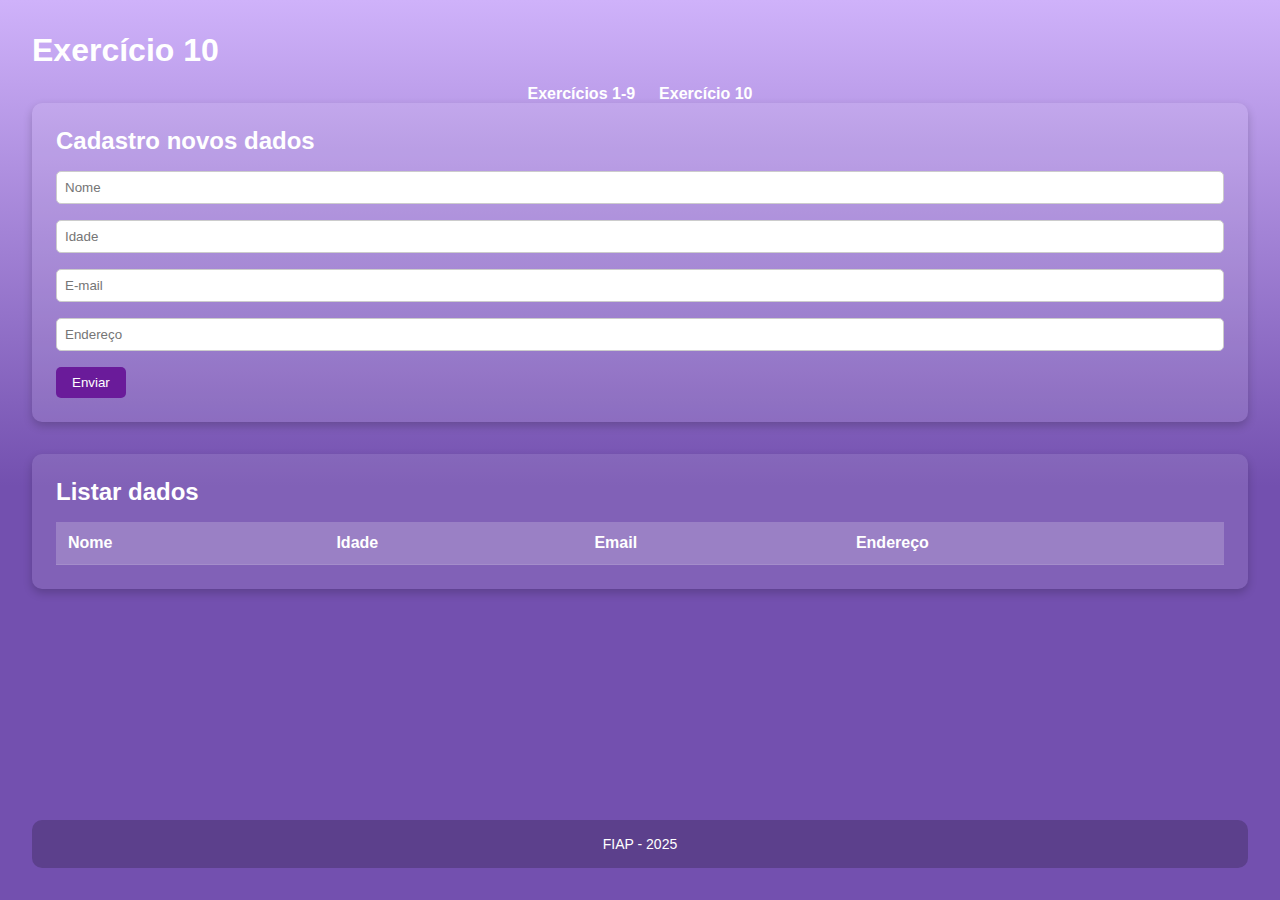
==== exercicio10.html @ bca41c7d "atividade 1 - finalizada" ====
<!DOCTYPE html>
<html lang="pt-br">
<head>
    <meta charset="UTF-8">
    <meta name="viewport" content="width=device-width, initial-scale=1.0">
    <title>Exercício 10</title>
    <link rel="stylesheet" href="./css/import.css">
</head>
<body class="body">
    <header>
        <nav>
            <h2>Exercício 10</h2>
            <ul>
                <li><a href="index.html">Exercícios 1-9</a></li>
                <li><a href="exercicio10.html">Exercício 10</a></li>
            </ul>
        </nav>
    </header>
    <main>
        <section>
            <h3>Cadastro novos dados</h3>
            <div>
                <form class="formularioNovosCadastros">
                    <input type="text" id="nomeNovosCadastros" placeholder="Nome" required>
                    <input type="number" id="idadeNovosCadastros" placeholder="Idade" required>
                    <input type="email" id="emailNovosCadastros" placeholder="E-mail" required>
                    <input type="text" id="enderecoNovosCadastros" placeholder="Endereço" required>
                    <button type="submit">Enviar</button>
                </form>
                <p id="mensagemMock"></p>
            </div>
        </section>
        <section>
            <h3>Listar dados</h3>
            <div>
                <table class="tbNovosCadastros">
                    <thead>
                        <tr>
                            <th>Nome</th>
                            <th>Idade</th>
                            <th>Email</th>
                            <th>Endereço</th>
                        </tr>
                    </thead>
                    <tbody></tbody>
                </table>
            </div>
        </section>
    </main>
    <footer>
        <p>FIAP - 2025</p>
    </footer>
    <script src="./js/exercicio10.js"></script>
</body>
</html>
---- css/import.css ----
@import url(style.css);
@import url(headerMenu.css);
@import url(forms.css);
@import url(tabelas.css);
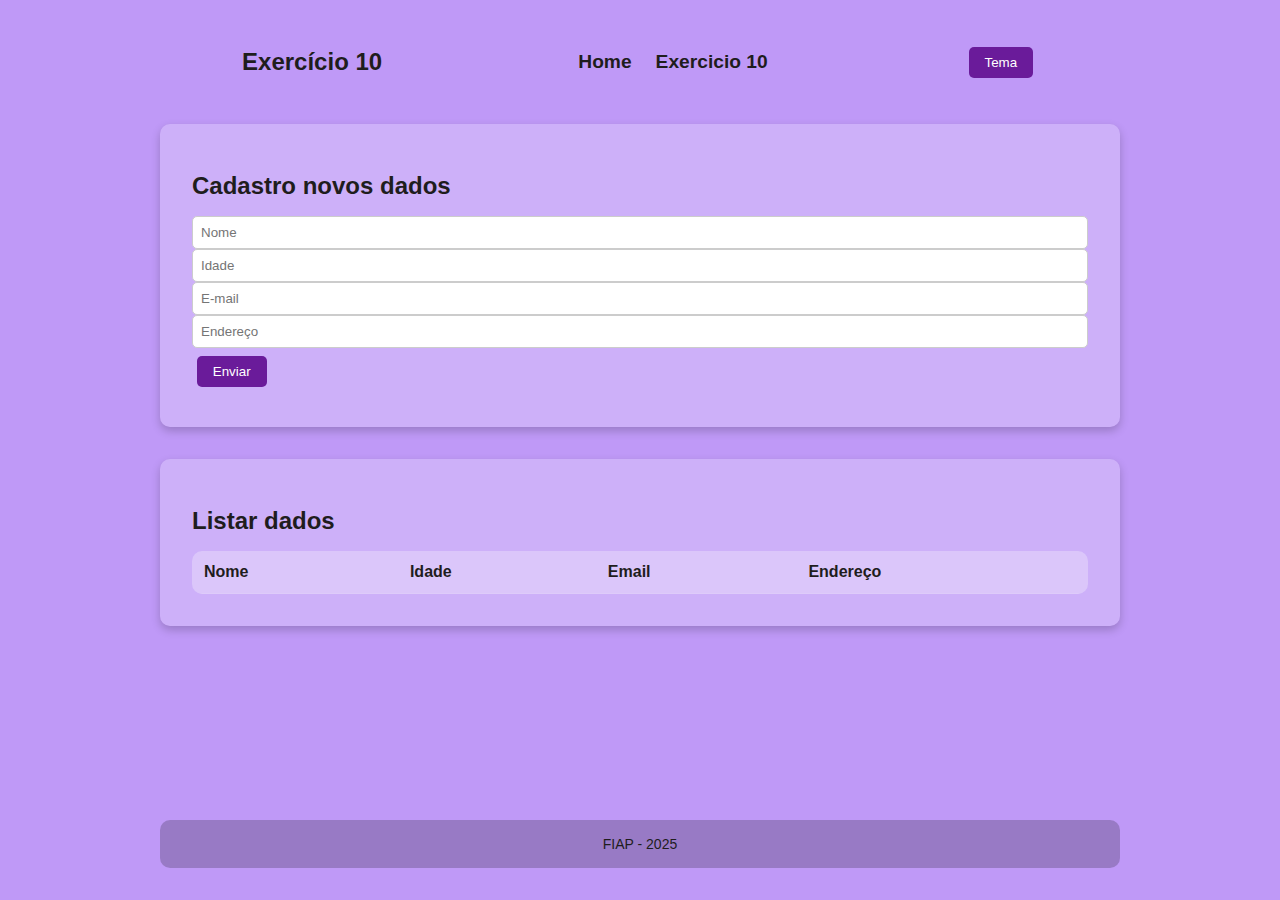
==== commit a1d8b93f: "Versão corrigida" ====
--- a/exercicio10.html
+++ b/exercicio10.html
@@ -1,55 +1,169 @@
 <!DOCTYPE html>
 <html lang="pt-br">
-<head>
-    <meta charset="UTF-8">
-    <meta name="viewport" content="width=device-width, initial-scale=1.0">
+  <head>
+    <meta charset="UTF-8" />
+    <meta name="viewport" content="width=device-width, initial-scale=1.0" />
     <title>Exercício 10</title>
-    <link rel="stylesheet" href="./css/import.css">
-</head>
-<body class="body">
+    <link rel="stylesheet" href="./css/import.css" />
+  </head>
+  <body id="tema" class="temaClaro" onload="carregar()">
     <header>
-        <nav>
-            <h2>Exercício 10</h2>
-            <ul>
-                <li><a href="index.html">Exercícios 1-9</a></li>
-                <li><a href="exercicio10.html">Exercício 10</a></li>
-            </ul>
-        </nav>
+      <h2>Exercício 10</h2>
+      <nav>
+        <ul>
+          <li><a href="index.html">Home</a></li>
+          <li><a href="exercicio10.html">Exercicio 10</a></li>
+        </ul>
+      </nav>
+      <button onclick="trocarTema()">Tema</button>
     </header>
     <main>
-        <section>
-            <h3>Cadastro novos dados</h3>
-            <div>
-                <form class="formularioNovosCadastros">
-                    <input type="text" id="nomeNovosCadastros" placeholder="Nome" required>
-                    <input type="number" id="idadeNovosCadastros" placeholder="Idade" required>
-                    <input type="email" id="emailNovosCadastros" placeholder="E-mail" required>
-                    <input type="text" id="enderecoNovosCadastros" placeholder="Endereço" required>
-                    <button type="submit">Enviar</button>
-                </form>
-                <p id="mensagemMock"></p>
-            </div>
-        </section>
-        <section>
-            <h3>Listar dados</h3>
-            <div>
-                <table class="tbNovosCadastros">
-                    <thead>
-                        <tr>
-                            <th>Nome</th>
-                            <th>Idade</th>
-                            <th>Email</th>
-                            <th>Endereço</th>
-                        </tr>
-                    </thead>
-                    <tbody></tbody>
-                </table>
-            </div>
-        </section>
+      <section>
+        <h3>Cadastro novos dados</h3>
+        <div>
+          <form class="formularioNovosCadastros">
+            <input
+              type="text"
+              id="nomeNovosCadastros"
+              placeholder="Nome"
+              required
+            />
+            <input
+              type="number"
+              id="idadeNovosCadastros"
+              placeholder="Idade"
+              required
+            />
+            <input
+              type="email"
+              id="emailNovosCadastros"
+              placeholder="E-mail"
+              required
+            />
+            <input
+              type="text"
+              id="enderecoNovosCadastros"
+              placeholder="Endereço"
+              required
+            />
+            <button type="submit">Enviar</button>
+          </form>
+          <p id="mensagemMock"></p>
+        </div>
+      </section>
+      <section>
+        <h3>Listar dados</h3>
+        <div>
+          <table class="tbNovosCadastros">
+            <thead>
+              <tr>
+                <th>Nome</th>
+                <th>Idade</th>
+                <th>Email</th>
+                <th>Endereço</th>
+              </tr>
+            </thead>
+            <tbody></tbody>
+          </table>
+        </div>
+      </section>
     </main>
     <footer>
-        <p>FIAP - 2025</p>
+      <p>FIAP - 2025</p>
     </footer>
-    <script src="./js/exercicio10.js"></script>
-</body>
+    <script src="./js/exercicio2.js"></script>
+    <script>
+      document
+        .querySelector(".formularioNovosCadastros")
+        .addEventListener("submit", async function (e) {
+          e.preventDefault();
+
+          const nome = document.getElementById("nomeNovosCadastros");
+          const email = document.getElementById("emailNovosCadastros");
+          const idade = document.getElementById("idadeNovosCadastros");
+          const endereco = document.getElementById("enderecoNovosCadastros");
+          const mensagemElement = document.getElementById("mensagemMock");
+
+          const dados = {
+            nome: nome.value.trim(),
+            email: email.value.trim(),
+            idade: idade.value.trim(),
+            endereco: endereco.value.trim(),
+          };
+
+          try {
+            const response = await fetch("http://demo9091797.mockable.io/InfoUser", {
+              method: "POST",
+              headers: { "Content-Type": "application/json" },
+              body: JSON.stringify(dados),
+            });
+
+            const resposta = await response.json();
+            console.log(resposta);
+
+            if (response.ok) {
+              mensagemElement.textContent =
+                resposta.mensagem || "Dados enviados com sucesso!";
+              mensagemElement.className = "success";
+              adicionarLinhaNaTabela(dados);
+              nome.value = "";
+              email.value = "";
+              idade.value = "";
+              endereco.value = "";
+            } else {
+              mensagemElement.textContent = "Erro ao enviar os dados!";
+              mensagemElement.className = "error";
+            }
+          } catch (error) {
+            console.error("Erro na requisição:", error);
+            mensagemElement.textContent = "Falha na comunicação com o servidor.";
+            mensagemElement.className = "error";
+          }
+        });
+
+      function carregarNovosCadastros() {
+        fetch("http://demo9091797.mockable.io/InfoUser")
+          .then((response) => response.json())
+          .then((data) => {
+            if (Array.isArray(data)) {
+              criarTabelaNovosCadastros(data);
+            } else {
+              console.error("Formato de dados inválido:", data);
+            }
+          })
+          .catch((error) => console.log("Erro ao buscar dados:", error));
+      }
+
+      function criarTabelaNovosCadastros(dados) {
+        const tbody = document.querySelector(".tbNovosCadastros tbody");
+        tbody.innerHTML = "";
+
+        dados.forEach((user) => {
+          adicionarLinhaNaTabela(user);
+        });
+      }
+
+      function adicionarLinhaNaTabela(user) {
+        const tbody = document.querySelector(".tbNovosCadastros tbody");
+
+        const tr = document.createElement("tr");
+        const tdNome = document.createElement("td");
+        const tdIdade = document.createElement("td");
+        const tdEmail = document.createElement("td");
+        const tdEndereco = document.createElement("td");
+
+        tdNome.textContent = user.nome;
+        tdIdade.textContent = user.idade;
+        tdEmail.textContent = user.email;
+        tdEndereco.textContent = user.endereco;
+
+        tr.appendChild(tdNome);
+        tr.appendChild(tdIdade);
+        tr.appendChild(tdEmail);
+        tr.appendChild(tdEndereco);
+
+        tbody.appendChild(tr);
+      }
+    </script>
+  </body>
 </html>